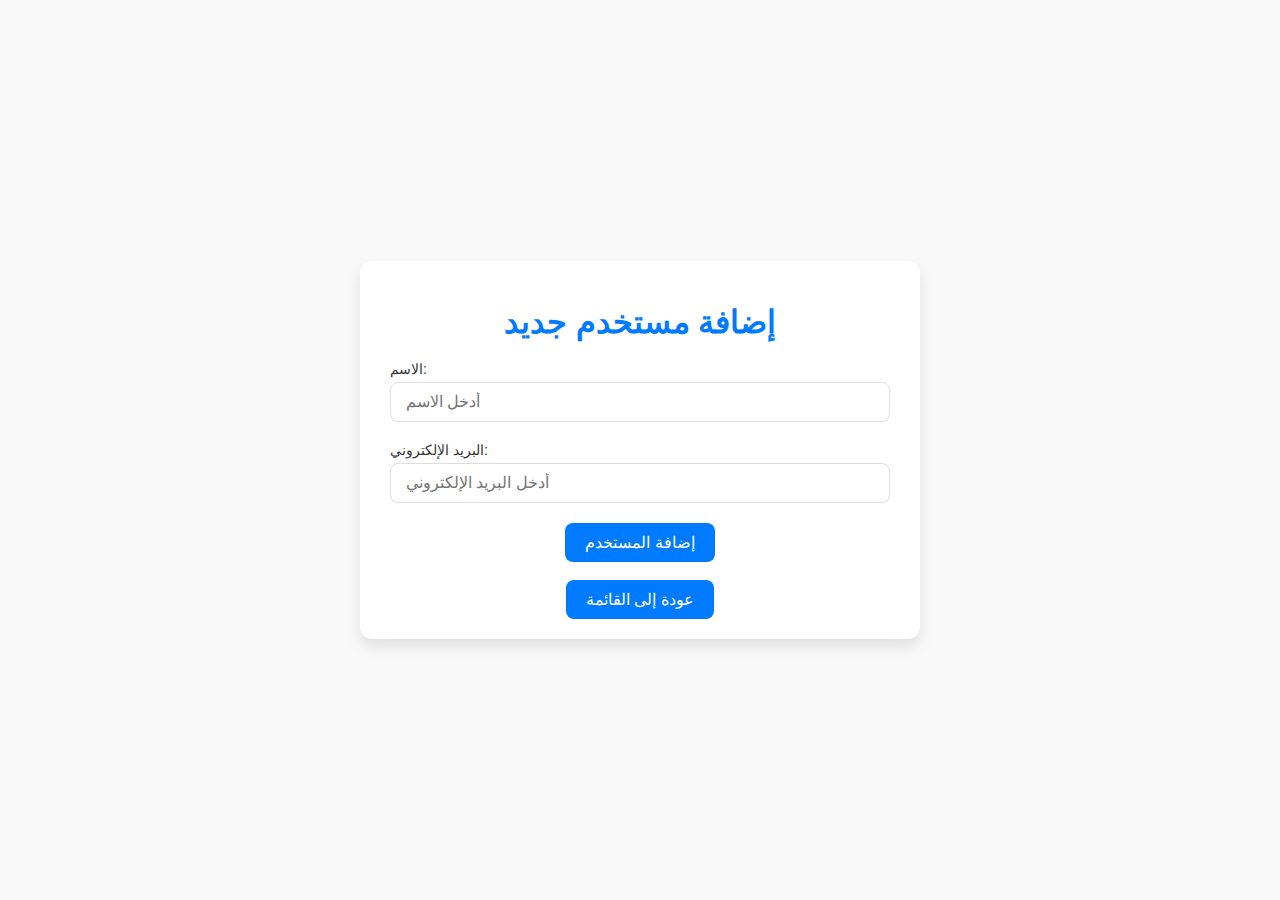
==== public/add_user.html @ 682c32d8 "initial commit" ====
<!DOCTYPE html>
<html lang="ar">
<head>
  <meta charset="UTF-8">
  <meta name="viewport" content="width=device-width, initial-scale=1.0">
  <title>إضافة مستخدم جديد</title>
  <link rel="stylesheet" href="style.css">
</head>
<body>
  <div class="container">
    <h1>إضافة مستخدم جديد</h1>
    <form id="userForm">
      <label for="name">الاسم:</label>
      <input type="text" id="name" name="name" placeholder="أدخل الاسم" required>
      
      <label for="email">البريد الإلكتروني:</label>
      <input type="email" id="email" name="email" placeholder="أدخل البريد الإلكتروني" required>
      
      <button type="submit">إضافة المستخدم</button>
    </form>
    <br>
    <a href="index.html">
      <button>عودة إلى القائمة</button>
    </a>
  </div>
  <script>
   
    document.getElementById('userForm').addEventListener('submit', async function(event) {
      event.preventDefault();
      const name = document.getElementById('name').value;
      const email = document.getElementById('email').value;

      try {
        const response = await fetch('/add-user', {
          method: 'POST',
          headers: { 'Content-Type': 'application/json' },
          body: JSON.stringify({ name, email }),
        });

        if (response.ok) {
          alert('تم إضافة المستخدم بنجاح!');
          window.location.href = 'index.html';
        } else {
          alert('فشل في إضافة المستخدم.');
        }
      } catch (error) {
        alert('حدث خطأ أثناء الاتصال بالسيرفر.');
      }
    });
  </script>
</body>
</html>
---- public/style.css ----
body {
    font-family: 'Arial', sans-serif;
    background-color: #f9f9f9;
    color: #333;
    margin: 0;
    padding: 0;
    display: flex;
    justify-content: center;
    align-items: center;
    height: 100vh;
  }
  
  
  .container {
    background-color: #fff;
    padding: 20px 30px;
    border-radius: 12px;
    box-shadow: 0 8px 15px rgba(0, 0, 0, 0.1);
    width: 100%;
    max-width: 500px;
    text-align: center;
  }
  
  h1 {
    margin-bottom: 20px;
    color: #007bff;
  }
  

  table {
    width: 100%;
    border-collapse: collapse;
    margin-top: 20px;
  }
  
  table th, table td {
    padding: 10px;
    border: 1px solid #ddd;
    text-align: left;
  }
  
  table th {
    background-color: #007bff;
    color: white;
  }
  
  table tr:nth-child(even) {
    background-color: #f2f2f2;
  }
  
  form label {
    display: block;
    margin-bottom: 5px;
    font-size: 14px;
    text-align: left;
  }
  
  form input {
    width: 100%;
    padding: 10px 15px;
    margin-bottom: 20px;
    border: 1px solid #ddd;
    border-radius: 8px;
    font-size: 16px;
    box-sizing: border-box;
  }
  
  form input:focus {
    border-color: #007bff;
    outline: none;
  }
  
  button {
    background-color: #007bff;
    color: white;
    padding: 10px 20px;
    border: none;
    border-radius: 8px;
    font-size: 16px;
    cursor: pointer;
    transition: background-color 0.3s;
  }
  
  button:hover {
    background-color: #0056b3;
  }
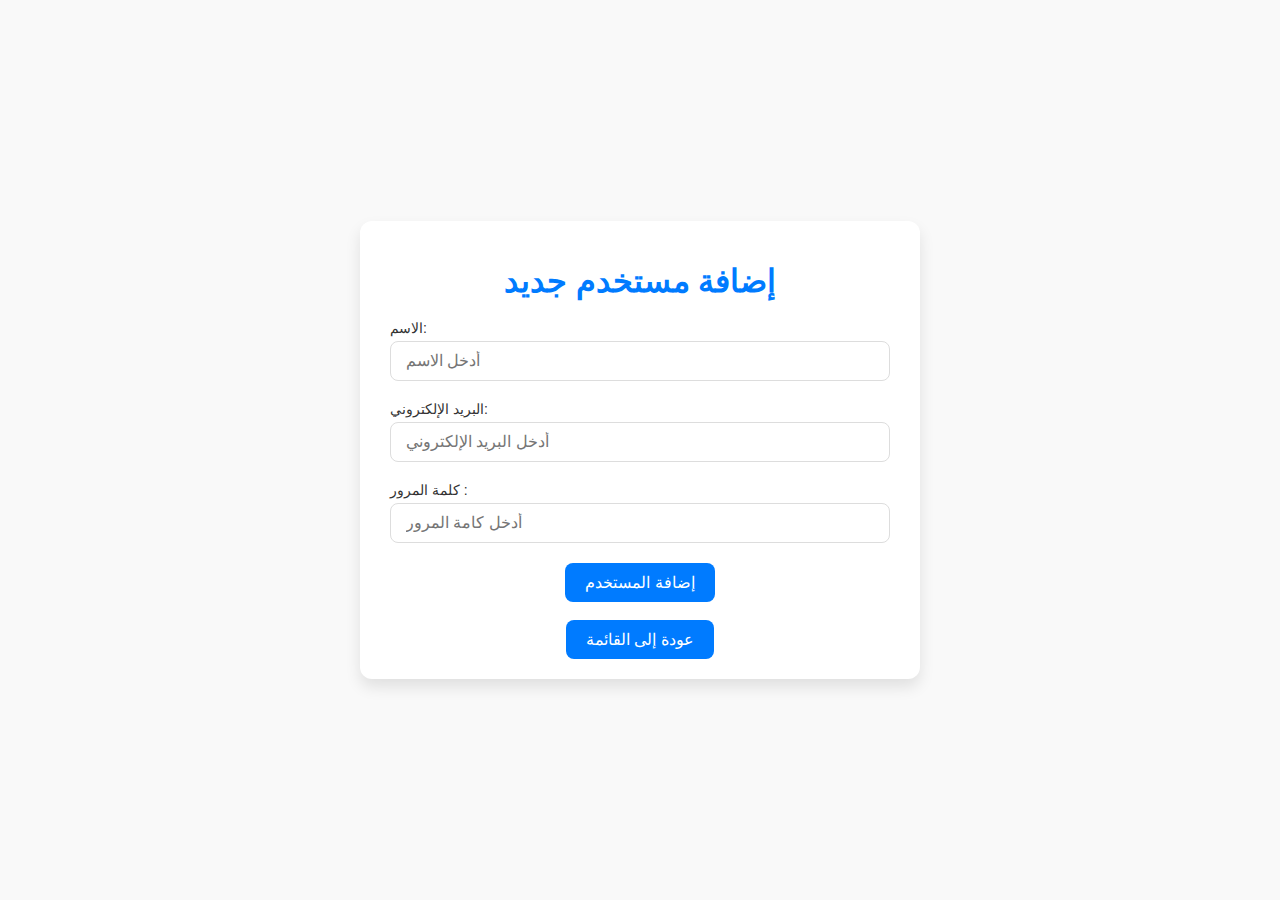
==== commit 3a59074b: "Add user registration functionality with password support and update database queries" ====
--- a/public/add_user.html
+++ b/public/add_user.html
@@ -15,7 +15,11 @@
       
       <label for="email">البريد الإلكتروني:</label>
       <input type="email" id="email" name="email" placeholder="أدخل البريد الإلكتروني" required>
-      
+
+
+      <label for="password">كلمة المرور :</label>
+      <input type="password" id="password" name="password" placeholder="أدخل كامة المرور" required>
+
       <button type="submit">إضافة المستخدم</button>
     </form>
     <br>
@@ -29,12 +33,13 @@
       event.preventDefault();
       const name = document.getElementById('name').value;
       const email = document.getElementById('email').value;
+      const password = document.getElementById('password').value;
 
       try {
         const response = await fetch('/add-user', {
           method: 'POST',
           headers: { 'Content-Type': 'application/json' },
-          body: JSON.stringify({ name, email }),
+          body: JSON.stringify({ name, email ,password}),
         });
 
         if (response.ok) {
